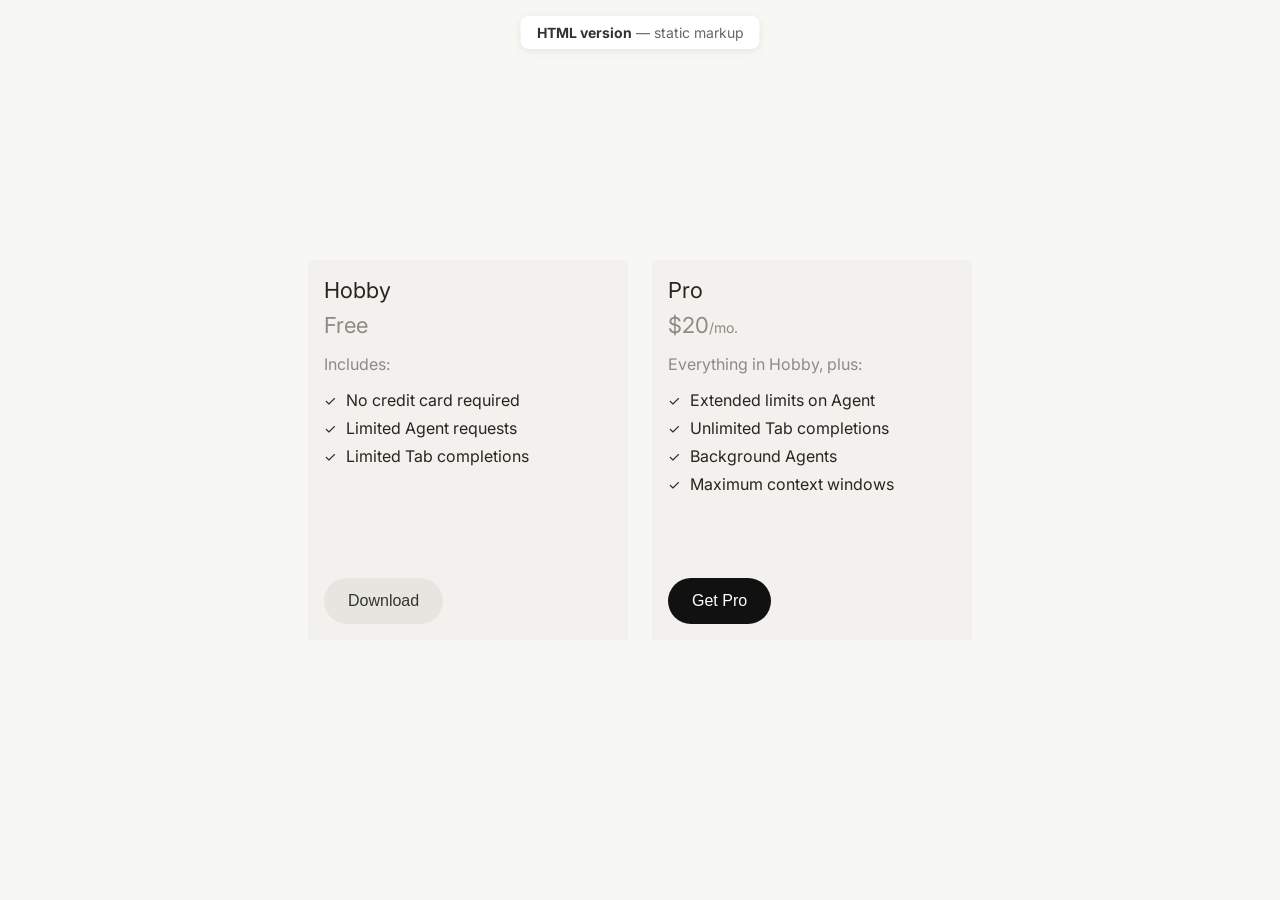
==== index.html @ 96a1eddb "Initial commit" ====
<!DOCTYPE html>
<html lang="en">
<head>
    <meta charset="UTF-8">
    <meta name="viewport" content="width=device-width, initial-scale=1.0">
    <title>Pricing Plans — HTML version</title>
    <link rel="preconnect" href="https://fonts.googleapis.com">
    <link rel="preconnect" href="https://fonts.gstatic.com" crossorigin>
    <link href="https://fonts.googleapis.com/css2?family=Inter:wght@400;500;600;700&display=swap" rel="stylesheet">
    <link rel="stylesheet" href="styles.css">
</head>
<body>
    <p class="page-label"><strong>HTML version</strong> — static markup</p>
    <div class="cards-container">
        <div class="card">
            <div class="card-top">
                <h3 class="card-title">Hobby</h3>
                <p class="card-price">
                    <span class="card-price-amount">Free</span>
                </p>
                <div class="card-content">
                    <p class="includes-text">Includes:</p>
                    <ul class="features-list">
                        <li>
                            <span class="checkmark">✓</span>
                            No credit card required
                        </li>
                        <li>
                            <span class="checkmark">✓</span>
                            Limited Agent requests
                        </li>
                        <li>
                            <span class="checkmark">✓</span>
                            Limited Tab completions
                        </li>
                    </ul>
                </div>
            </div>
            <button class="download-button secondary">Download</button>
        </div>
        <div class="card">
            <div class="card-top">
                <h3 class="card-title">Pro</h3>
                <p class="card-price">
                    <span class="card-price-amount">$20</span>
                    <span class="card-price-period">/mo.</span>
                </p>
                <div class="card-content">
                    <p class="includes-text">Everything in Hobby, plus:</p>
                    <ul class="features-list">
                        <li>
                            <span class="checkmark">✓</span>
                            Extended limits on Agent
                        </li>
                        <li>
                            <span class="checkmark">✓</span>
                            Unlimited Tab completions
                        </li>
                        <li>
                            <span class="checkmark">✓</span>
                            Background Agents
                        </li>
                        <li>
                            <span class="checkmark">✓</span>
                            Maximum context windows
                        </li>
                    </ul>
                </div>
            </div>
            <button class="download-button primary">Get Pro</button>
        </div>
    </div>
</body>
</html>
---- styles.css ----
* {
    margin: 0;
    padding: 0;
    box-sizing: border-box;
}

body {
    font-family: 'Inter', -apple-system, BlinkMacSystemFont, 'Segoe UI', Roboto, sans-serif;
    background-color: #f7f7f4;
    display: flex;
    justify-content: center;
    align-items: center;
    min-height: 100vh;
    padding: 20px;
}

.cards-container {
    display: flex;
    flex-direction: row;
    gap: 24px;
    flex-wrap: nowrap;
    justify-content: center;
    align-items: flex-start;
}

.card {
    display: flex;
    flex-direction: column;
    min-height: 380px;
    background-color: #f2f1ed;
    border-radius: 4px;
    padding: 16px;
    width: 320px;
    flex-shrink: 0;
}

.card-top {
    display: flex;
    flex-direction: column;
}

.card-title {
    font-size: 22px;
    line-height: 28px;
    font-weight: 400;
    color: #26251e;
    margin-bottom: 8px;
}

.card-price {
    font-size: 20px;
    color: rgba(38, 37, 30, 0.5);
    display: inline-flex;
    align-items: baseline;
}

.card-price-amount {
    font-size: 22px;
    font-weight: 400;
    color: rgba(38, 37, 30, 0.5);
}

.card-price-period {
    font-size: 14px;
    color: rgba(38, 37, 30, 0.5);
}

.card-content {
    margin-bottom: 32px;
}

.includes-text {
    font-size: 16px;
    color: rgba(38, 37, 30, 0.5);
    margin: 16px 0px;
}

.features-list {
    list-style: none;
    padding: 0;
}

.features-list li {
    display: flex;
    align-items: center;
    margin-bottom: 8px;
    font-size: 16px;
    color: #26251e;
}

.checkmark {
    color: #26251e;
    font-size: 14px;
    margin-right: 10px;
    font-weight: 400;
}

.download-button {
    margin-top: auto;
    width: fit-content;
    background-color: #e6e5e0;
    border: none;
    border-radius: 999px;
    padding: 14px 24px;
    font-size: 16px;
    font-weight: 500;
    color: #333;
    cursor: pointer;
    transition: background-color 0.2s ease;
}

.download-button:hover {
    background-color: #D8D6CE;
}

.download-button:active {
    background-color: #D8D6CE;
}

.download-button.primary {
    background-color: #111;
    color: #fff;
}

.download-button.primary:hover {
    background-color: #333;
}

.download-button.primary:active {
    background-color: #333;
}

.page-label {
    position: fixed;
    top: 16px;
    left: 50%;
    transform: translateX(-50%);
    font-size: 14px;
    color: #666;
    background: #fff;
    padding: 8px 16px;
    border-radius: 8px;
    box-shadow: 0 2px 8px rgba(0,0,0,0.08);
}

.page-label strong {
    color: #333;
}
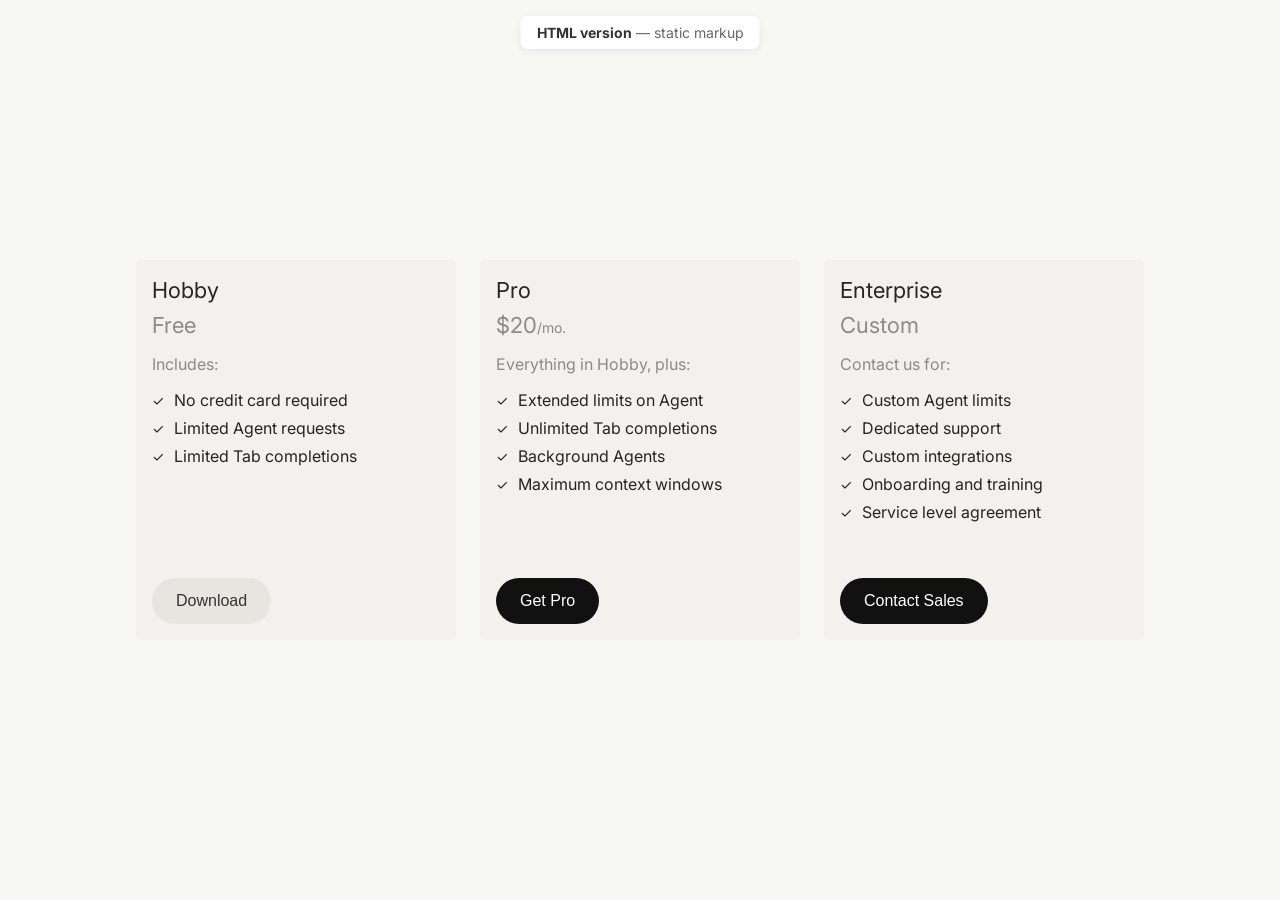
==== commit f09dff16: "Comments and card Added comments and added a Enterprise card" ====
--- a/index.html
+++ b/index.html
@@ -1,5 +1,11 @@
 <!DOCTYPE html>
 <html lang="en">
+<!-- ============================================
+  HEAD SECTION
+  - Meta tags for charset and viewport
+  - Google Fonts: Inter (weights: 400, 500, 600, 700)
+  - External stylesheet link
+============================================ -->
 <head>
     <meta charset="UTF-8">
     <meta name="viewport" content="width=device-width, initial-scale=1.0">
@@ -10,8 +16,24 @@
     <link rel="stylesheet" href="styles.css">
 </head>
 <body>
+<!-- ============================================
+  PAGE LABEL
+  - Fixed badge at top showing version
+============================================ -->
     <p class="page-label"><strong>HTML version</strong> — static markup</p>
+
+    <!-- ============================================
+  CARDS CONTAINER
+  - Flexbox row layout for pricing cards
+============================================ -->
     <div class="cards-container">
+
+        
+        <!-- ============================================
+        CARD 1: HOBBY (Free tier)
+        - Secondary button style
+        - 3 feature items
+        ============================================= -->
         <div class="card">
             <div class="card-top">
                 <h3 class="card-title">Hobby</h3>
@@ -38,6 +60,13 @@
             </div>
             <button class="download-button secondary">Download</button>
         </div>
+
+
+        <!-- ============================================
+        CARD 2: PRO (Paid tier)
+        - Primary button style (dark background)
+        - 4 feature items
+        ============================================= -->
         <div class="card">
             <div class="card-top">
                 <h3 class="card-title">Pro</h3>
@@ -69,6 +98,47 @@
             </div>
             <button class="download-button primary">Get Pro</button>
         </div>
+       
+       
+        <!-- ============================================
+        CARD 3: ENTERPRISE (Custom tier)
+        - Primary button style (dark background)
+        - 5 feature items
+        ============================================= -->
+
+        <div class="card">
+            <div class="card-top">
+                <h3 class="card-title">Enterprise</h3>
+                <p class="card-price">
+                    <span class="card-price-amount">Custom</span>
+                </p>
+                <div class="card-content">
+                    <p class="includes-text">Contact us for:</p>
+                    <ul class="features-list">              <li>
+                            <span class="checkmark">✓</span>
+                            Custom Agent limits
+                        </li>
+                        <li>
+                            <span class="checkmark">✓</span>
+                            Dedicated support
+                        </li>
+                        <li>
+                            <span class="checkmark">✓</span>
+                            Custom integrations
+                        </li>
+                        <li>
+                            <span class="checkmark">✓</span>
+                            Onboarding and training
+                        </li>
+                        <li>
+                            <span class="checkmark">✓</span>
+                            Service level agreement
+                        </li>
+                    </ul>
+                </div>
+            </div>
+            <button class="download-button primary">Contact Sales</button>
+        </div>
     </div>
 </body>
 </html>
--- a/styles.css
+++ b/styles.css
@@ -1,9 +1,20 @@
+/* ============================================
+  RESET & GLOBAL STYLES
+  - Universal reset (margin, padding)
+  - Box-sizing border-box for all elements
+============================================ */
 * {
     margin: 0;
     padding: 0;
     box-sizing: border-box;
 }
 
+/* ============================================
+  BODY / PAGE LAYOUT
+  - Font: Inter (fallback: system fonts)
+  - Background: warm off-white (#f7f7f4)
+  - Centered flex layout with min-height
+============================================ */
 body {
     font-family: 'Inter', -apple-system, BlinkMacSystemFont, 'Segoe UI', Roboto, sans-serif;
     background-color: #f7f7f4;
@@ -14,6 +25,11 @@
     padding: 20px;
 }
 
+/* ============================================
+  CARDS CONTAINER
+  - Flexbox row with gap: 24px
+  - No wrap, centered alignment
+============================================ */
 .cards-container {
     display: flex;
     flex-direction: row;
@@ -23,6 +39,13 @@
     align-items: flex-start;
 }
 
+/* ============================================
+  CARD STRUCTURE
+  - Fixed width: 320px
+  - Min height: 380px
+  - Background: warm gray (#f2f1ed)
+  - Border radius: 4px
+============================================ */
 .card {
     display: flex;
     flex-direction: column;
@@ -39,6 +62,12 @@
     flex-direction: column;
 }
 
+/* ============================================
+  CARD TITLE
+  - Font size: 22px
+  - Weight: 400 (regular)
+  - Color: dark brown (#26251e)
+============================================ */
 .card-title {
     font-size: 22px;
     line-height: 28px;
@@ -47,6 +76,11 @@
     margin-bottom: 8px;
 }
 
+/* ============================================
+  CARD PRICE
+  - Amount: 22px, Period: 14px
+  - Color: 50% opacity of dark brown
+============================================ */
 .card-price {
     font-size: 20px;
     color: rgba(38, 37, 30, 0.5);
@@ -65,6 +99,11 @@
     color: rgba(38, 37, 30, 0.5);
 }
 
+/* ============================================
+  CARD CONTENT / FEATURES LIST
+  - Features with checkmark icons
+  - List style: none (custom bullets)
+============================================ */
 .card-content {
     margin-bottom: 32px;
 }
@@ -95,6 +134,12 @@
     font-weight: 400;
 }
 
+/* ============================================
+  BUTTONS
+  - Secondary: light gray background
+  - Primary: dark (#111) with white text
+  - Border radius: 999px (pill shape)
+============================================ */
 .download-button {
     margin-top: auto;
     width: fit-content;
@@ -130,6 +175,11 @@
     background-color: #333;
 }
 
+/* ============================================
+  PAGE LABEL (Version badge)
+  - Fixed position at top center
+  - White background with subtle shadow
+============================================ */
 .page-label {
     position: fixed;
     top: 16px;
